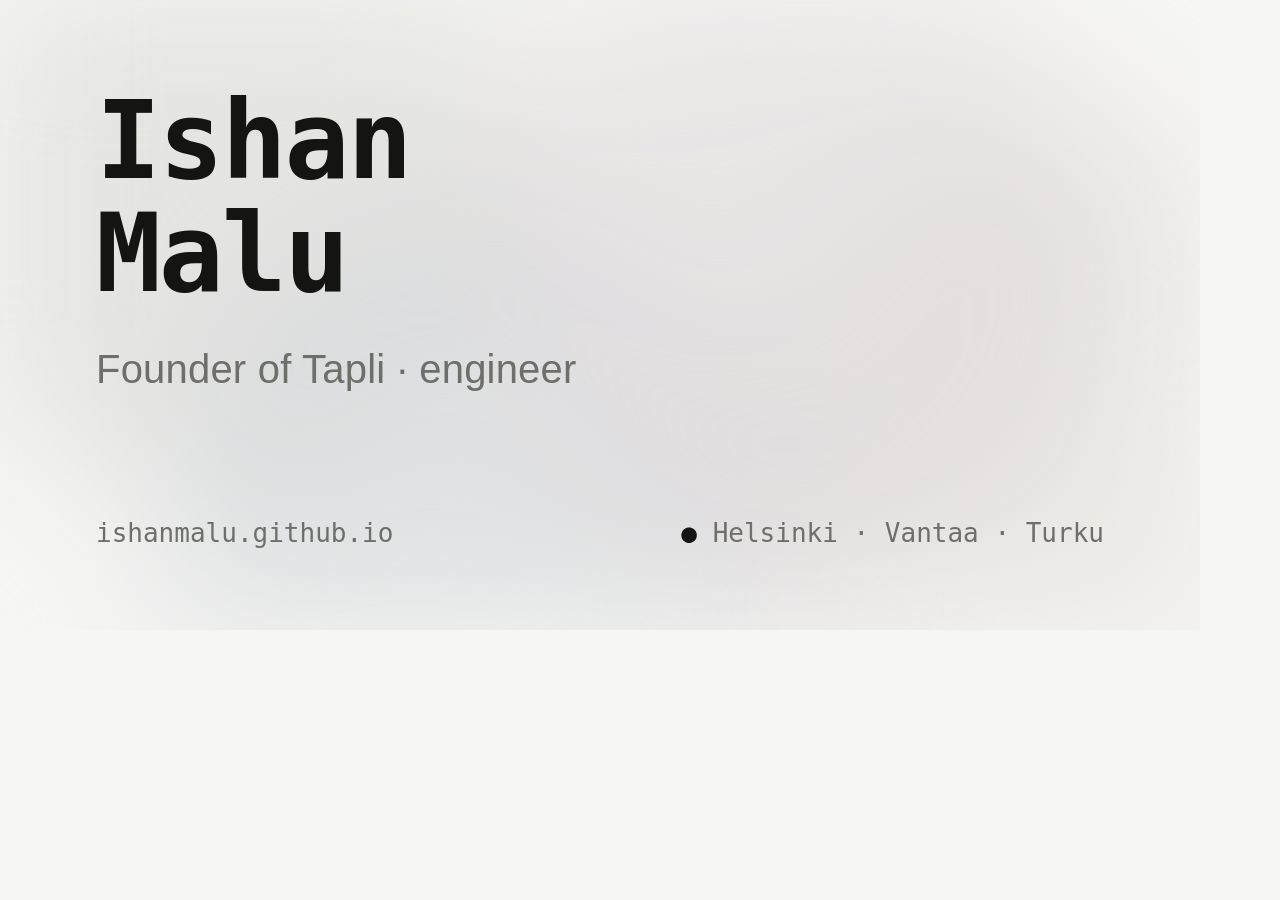
==== og.html @ 3a92a992 "Founder-first framing, social card, CV regroup - Lead as Founder: rail role, About rewrite, title/OG" ====
<!doctype html>
<html lang="en">
<head>
<meta charset="utf-8">
<title>og</title>
<style>
  *{margin:0;padding:0;box-sizing:border-box}
  html,body{width:1200px;height:630px;overflow:hidden}
  body{
    background:#f6f6f4;color:#141413;position:relative;
    font:16px/1.5 ui-sans-serif,-apple-system,BlinkMacSystemFont,"Segoe UI",Roboto,sans-serif;
  }
  .bg{position:absolute;inset:0;overflow:hidden;filter:blur(70px)}
  .blob{position:absolute;width:640px;height:640px;border-radius:50%;opacity:.6}
  .b1{background:#d9d9d6;top:-160px;left:-120px}
  .b2{background:#e4e0da;top:120px;right:-180px}
  .b3{background:#d3d6d9;bottom:-220px;left:160px}
  .b4{background:#e0dadc;bottom:40px;right:80px}
  .card{position:absolute;inset:0;padding:84px 96px;display:flex;flex-direction:column;justify-content:space-between}
  .name{font:600 108px/1.05 ui-monospace,SFMono-Regular,Menlo,monospace;letter-spacing:-.02em}
  .sub{margin-top:28px;font-size:40px;color:#6e6e6a;letter-spacing:.005em}
  .foot{display:flex;justify-content:space-between;align-items:baseline;
        font:400 26px/1 ui-monospace,SFMono-Regular,Menlo,monospace;color:#6e6e6a}
  .foot .dot{color:#141413}
</style>
</head>
<body>
  <div class="bg">
    <span class="blob b1"></span><span class="blob b2"></span>
    <span class="blob b3"></span><span class="blob b4"></span>
  </div>
  <div class="card">
    <div>
      <div class="name">Ishan<br>Malu</div>
      <div class="sub">Founder of Tapli &middot; engineer</div>
    </div>
    <div class="foot">
      <span>ishanmalu.github.io</span>
      <span><span class="dot">&#9679;</span> Helsinki &middot; Vantaa &middot; Turku</span>
    </div>
  </div>
</body>
</html>
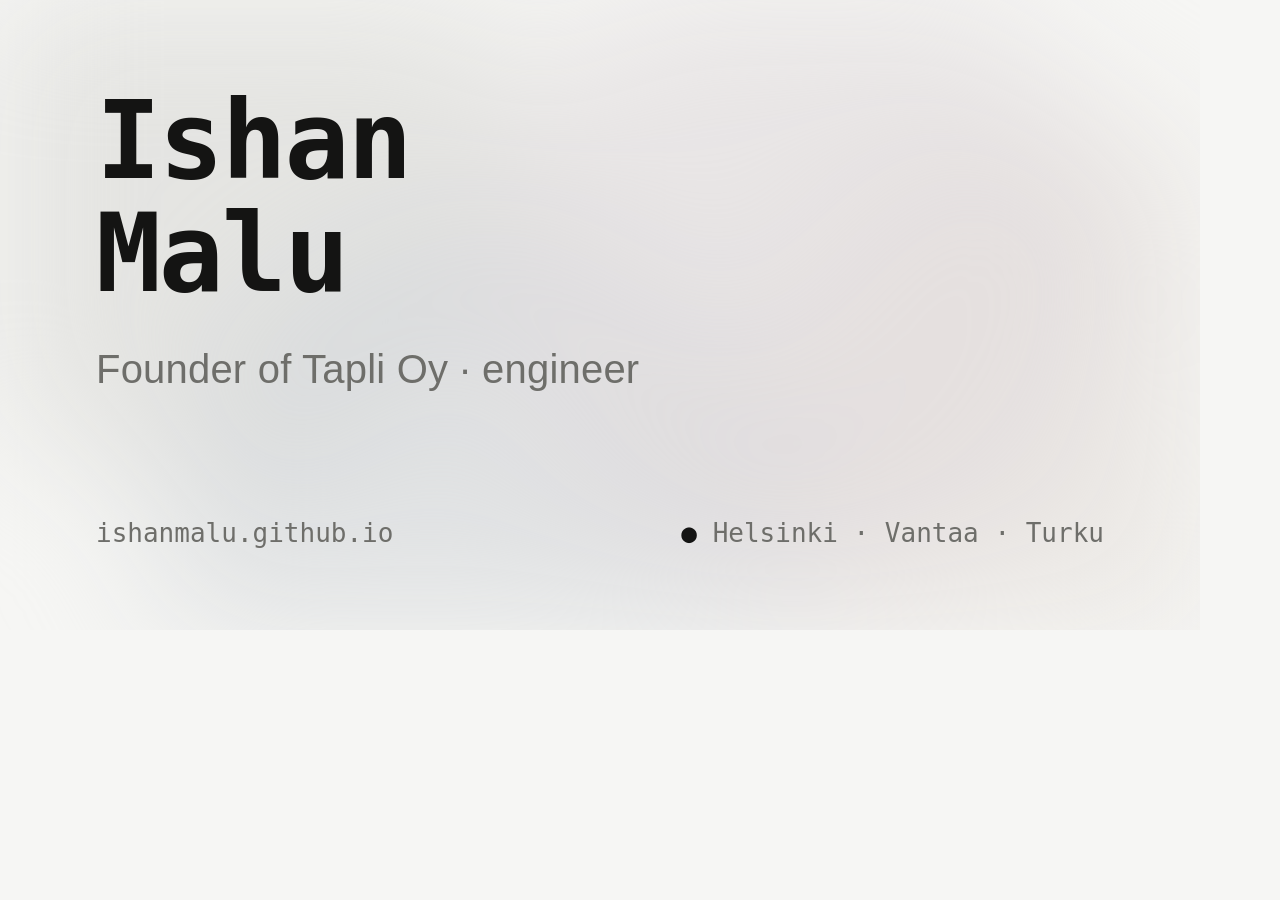
==== commit 2cb89b47: "Rewrite About, name the interesting part of each project, refresh the OG image About was the second " ====
--- a/og.html
+++ b/og.html
@@ -32,7 +32,7 @@
   <div class="card">
     <div>
       <div class="name">Ishan<br>Malu</div>
-      <div class="sub">Founder of Tapli &middot; engineer</div>
+      <div class="sub">Founder of Tapli Oy &middot; engineer</div>
     </div>
     <div class="foot">
       <span>ishanmalu.github.io</span>
